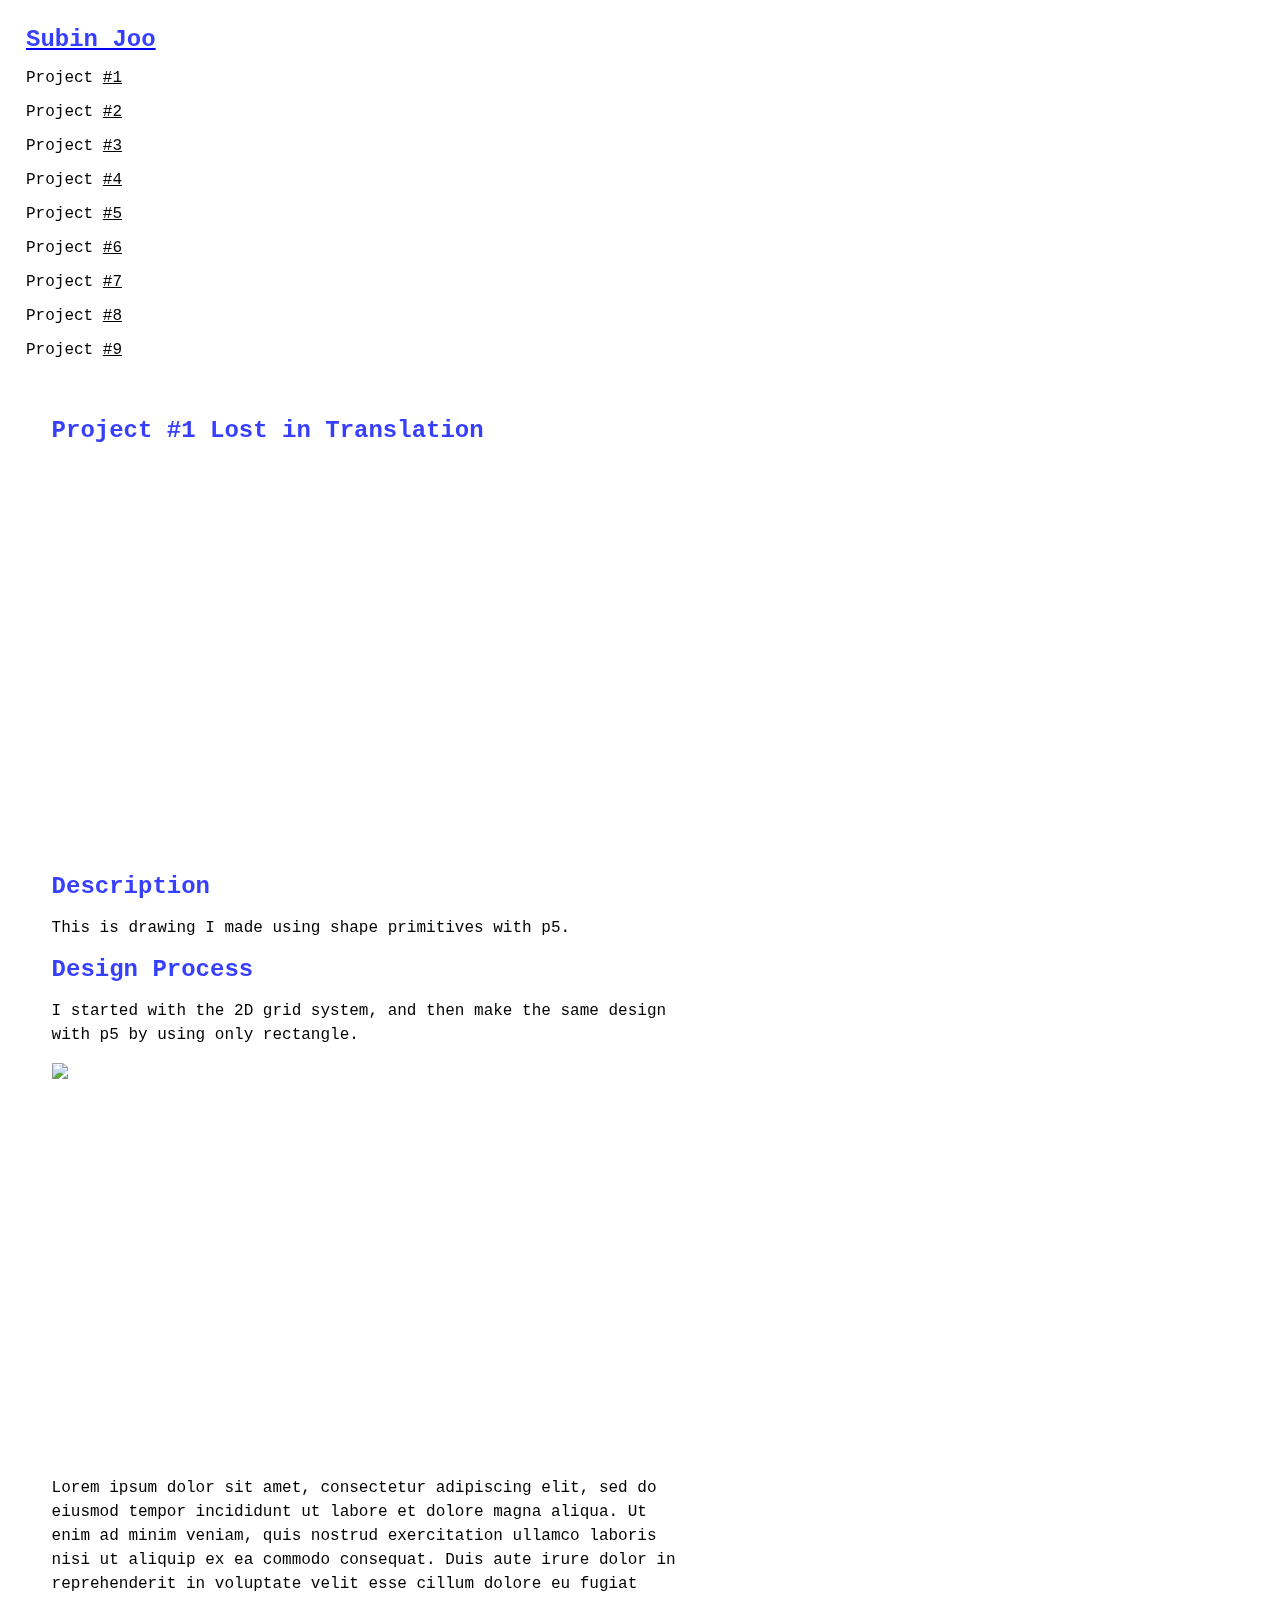
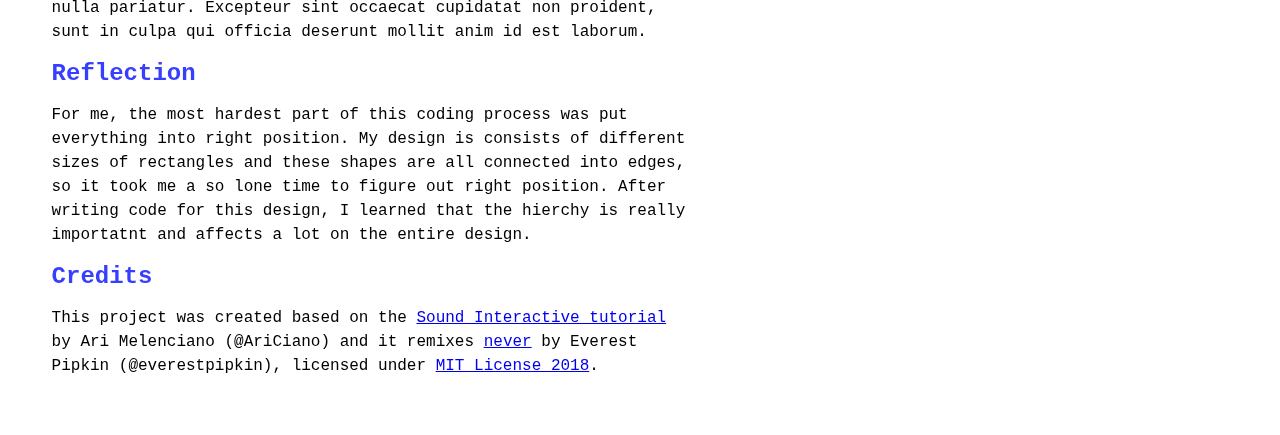
==== p1.html @ d1ee183b "Add files via upload" ====
<!DOCTYPE html>
<html lang="en">
  <head>
    <title>Subin Joo | form and Code Portfolio</title>
    <meta charset="utf-8" />
    <meta http-equiv="X-UA-Compatible" content="IE=edge" />
    <meta name="viewport" content="width=device-width, initial-scale=1" />

    <!-- import the webpage's stylesheet -->
    <link rel="stylesheet" href="style.css" />

    <!-- import the webpage's javascript file -->
    <script src="/script.js" defer></script>
  </head>

  <body>
    <!-- navigation menu -->
    <nav>
      <a href="index.html"><h1>Subin Joo</h1></a>
      <ul>
        <li>Project <a href="p1.html">#1</a></li>
        <li>Project <a href="p2.html">#2</a></li>
        <li>Project <a href="p3.html">#3</a></li>
        <li>Project <a href="p4.html">#4</a></li>
        <li>Project <a href="p5.html">#5</a></li>
        <li>Project <a href="p6.html">#6</a></li>
        <li>Project <a href="p7.html">#7</a></li>
        <li>Project <a href="p8.html">#8</a></li>
        <li>Project <a href="p9.html">#9</a></li>
      </ul>
    </nav>

    <!-- main content -->
    <div class="content">
      <!-- 1. give your project  a titile -->

      <h1>
        Project #1 Lost in Translation
      </h1>

      <!-- 2. embed your p5 sketch -->

      <div class="fullwidth">
        <!-- below width and height refers to the dimensions of your sketch-->

        <iframe style="width:400px;height:400px;" src="https://editor.p5js.org/sjoo23/full/agktQU6jb"></iframe>
      </div>

      <!-- 3. write a short description to describe what the work is about -->
      <h1>
        Description
      </h1>

      <p>
        This is drawing I made using shape primitives with p5.
      </p>

      <!-- 4. reflection -->
      <h1>
        Design Process
      </h1>

      <p>
       I started with the 2D grid system, and then make the same design with p5 by using only rectangle. 
      </p>

      <div class="fullwidth">
        <img
          src="https://cdn.glitch.com/87836090-8683-448f-a8fb-3af0c0f82bac%2Fworksheets-03.png?v=1598505804708"
        />
      </div>

      <p>
        Lorem ipsum dolor sit amet, consectetur adipiscing elit, sed do eiusmod
        tempor incididunt ut labore et dolore magna aliqua. Ut enim ad minim
        veniam, quis nostrud exercitation ullamco laboris nisi ut aliquip ex ea
        commodo consequat. Duis aute irure dolor in reprehenderit in voluptate
        velit esse cillum dolore eu fugiat nulla pariatur. Excepteur sint
        occaecat cupidatat non proident, sunt in culpa qui officia deserunt
        mollit anim id est laborum.
      </p>

      <!-- 4. reflection -->
      <h1>
        Reflection
      </h1>

      <p>
        For me, the most hardest part of this coding process was put everything into right position. My design is consists of different sizes of rectangles and these shapes are all connected into edges, so it took me a so lone time to figure out right position. After writing code for this design, I learned that the hierchy is really importatnt and affects a lot on the entire design.
      </p>

      <!-- 5. reflection -->
      <h1>
        Credits
      </h1>

      <p>
        This project was created based on the
        <a
          href="https://www.youtube.com/watch?v=hZB3UX1bh_Q&list=PLuLgmkp7OJgFhpFaQt4LGZBOoK_sjPbxj&index=6&t=0s"
          >Sound Interactive tutorial</a
        >
        by Ari Melenciano (@AriCiano) and it remixes
        <a href="https://github.com/everestpipkin/never">never</a> by Everest
        Pipkin (@everestpipkin), licensed under
        <a href="https://github.com/everestpipkin/never/blob/master/LICENSE"
          >MIT License 2018</a
        >.
      </p>
    </div>
  </body>
</html>
---- style.css ----
/* CSS files add styling rules to your content */

body {
  font-family: monospace;
  margin: 2em;
  width: 100%;
  height: 100%;
}

h1 {
  color: #373fff;
  font-size: 18pt;
}
.special-h2{
  margin-top:0;
}
h2 {
  font-size: 18pt;
/*   margin-top:0; */
}

button {
  font-family: "Inconsolata", monospace;
  background-color: black;
  border: none;
  color: white;
  padding: 10px 10px;
  width: 100%;
  /*   text-align: center; */
  text-decoration: none;
  display: inline-block;
  font-size: 16px;
  margin: 30px 2px;
  cursor: pointer;
}

p {
  font-size: 12pt;
  line-height: 18pt;
}

.left {
  width: 15%;
  padding: 1% 1% 1% 0;
  float: left;
  display: inline-block;
  /*   background-color: red; */
}

.center {
  width: 15%;
  padding: 1%;
  float: left;
  display: inline-block;
}

.right {
  width: 60%;
  padding: 1%;
  float: left;
  display: inline-block;
}

.nav {
  padding: 2%;
  width: 26%;
  height: 100%;
  display: inline-block;
  float: left;
  /*     background-color:red; */
}

.content {
  padding: 2%;
  width: 50%;
  display: inline-block;
  float: left;
  /*   background-color:yellow; */
}

ul {
  margin: 0;
  padding: 0;
}

li {
  font-size: 12pt;
  list-style-type: none;
  padding-bottom: 1em;
}

li.bullet {
  list-style-type: "- ";
  margin: 1%;
  padding: 0;
}

li.bullet a {
  color: blue;
}

li a {
  color: black;
  /*   text-decoration: none; */
}

iframe {
  margin: 0;
  padding: 0;
  border: none;
  width: 100%;
  /*   height: 400px; */
  display: inline-block;
  float: left;
  margin-bottom: 2%;
}

.full-width-box {
  width: 100%;
  margin-bottom: 2%;
  display: inline-block;
  float: left;
}

img {
  height: 400px;
  display: inline-block;
  float: left;
  margin-bottom: 2%;
  margin-right: 2%;
}

body .gist .gist-file {
  margin-bottom: 0;
  border: 1px dashed #adb5bd;
  border-radius: 0;
}

body .gist .gist-data {
  border-bottom: none;
  border-radius: 0;
  background-color: #f1f3f5;
}

body .gist .blob-wrapper {
  border-radius: 0;
}

body .gist .highlight {
  background-color: transparent;
  font-family: "Droid Sans Mono", monospace;
  font-size: 14px;
}

body .gist .highlight td {
  padding: 5px 15px !important;
  line-height: 1;
  font-family: inherit;
  font-size: inherit;
}

body .gist tr:first-child td {
  padding-top: 15px !important;
}

body .gist tr:last-child td {
  padding-bottom: 15px !important;
}

body .gist .blob-num {
  color: #ced4da;
  background-color: #495057;
  pointer-events: none;
}

body .gist .gist-meta {
  display: none;
}

.nav-link {
  font-size: 18px;
  line-height: 27px;
  cursor: pointer;
}
.nav-link a,
.nav-link a:visited {
  color: black;
  text-decoration: none;
}

#toggle {
  display: none;
}

@media only screen and (max-width: 600px) {
  body {
    font-family: "Inconsolata", monospace;
    margin: 1%;
    width: 98%;
    height: 100%;
  }
  .nav {
    width: 100%;
  }
  .content {
    width: 100%;
    float: left;
  }

  img {
    width: 100%;
    height: auto;
  }
}

.myBox {
  /*   background: red; */

  padding-left: 10px;
  padding-right: 10px;
  padding-top: 10px;
  padding-bottom: 10px;

  margin-left: 10px;
  margin-right: 10px;
  margin-top: 10px;
  margin-bottom: 10px;

  border: 1px solid black;
}

.fullwidth {
  width: 100%;
  float: left;
}

.nav{
  display: none;
}
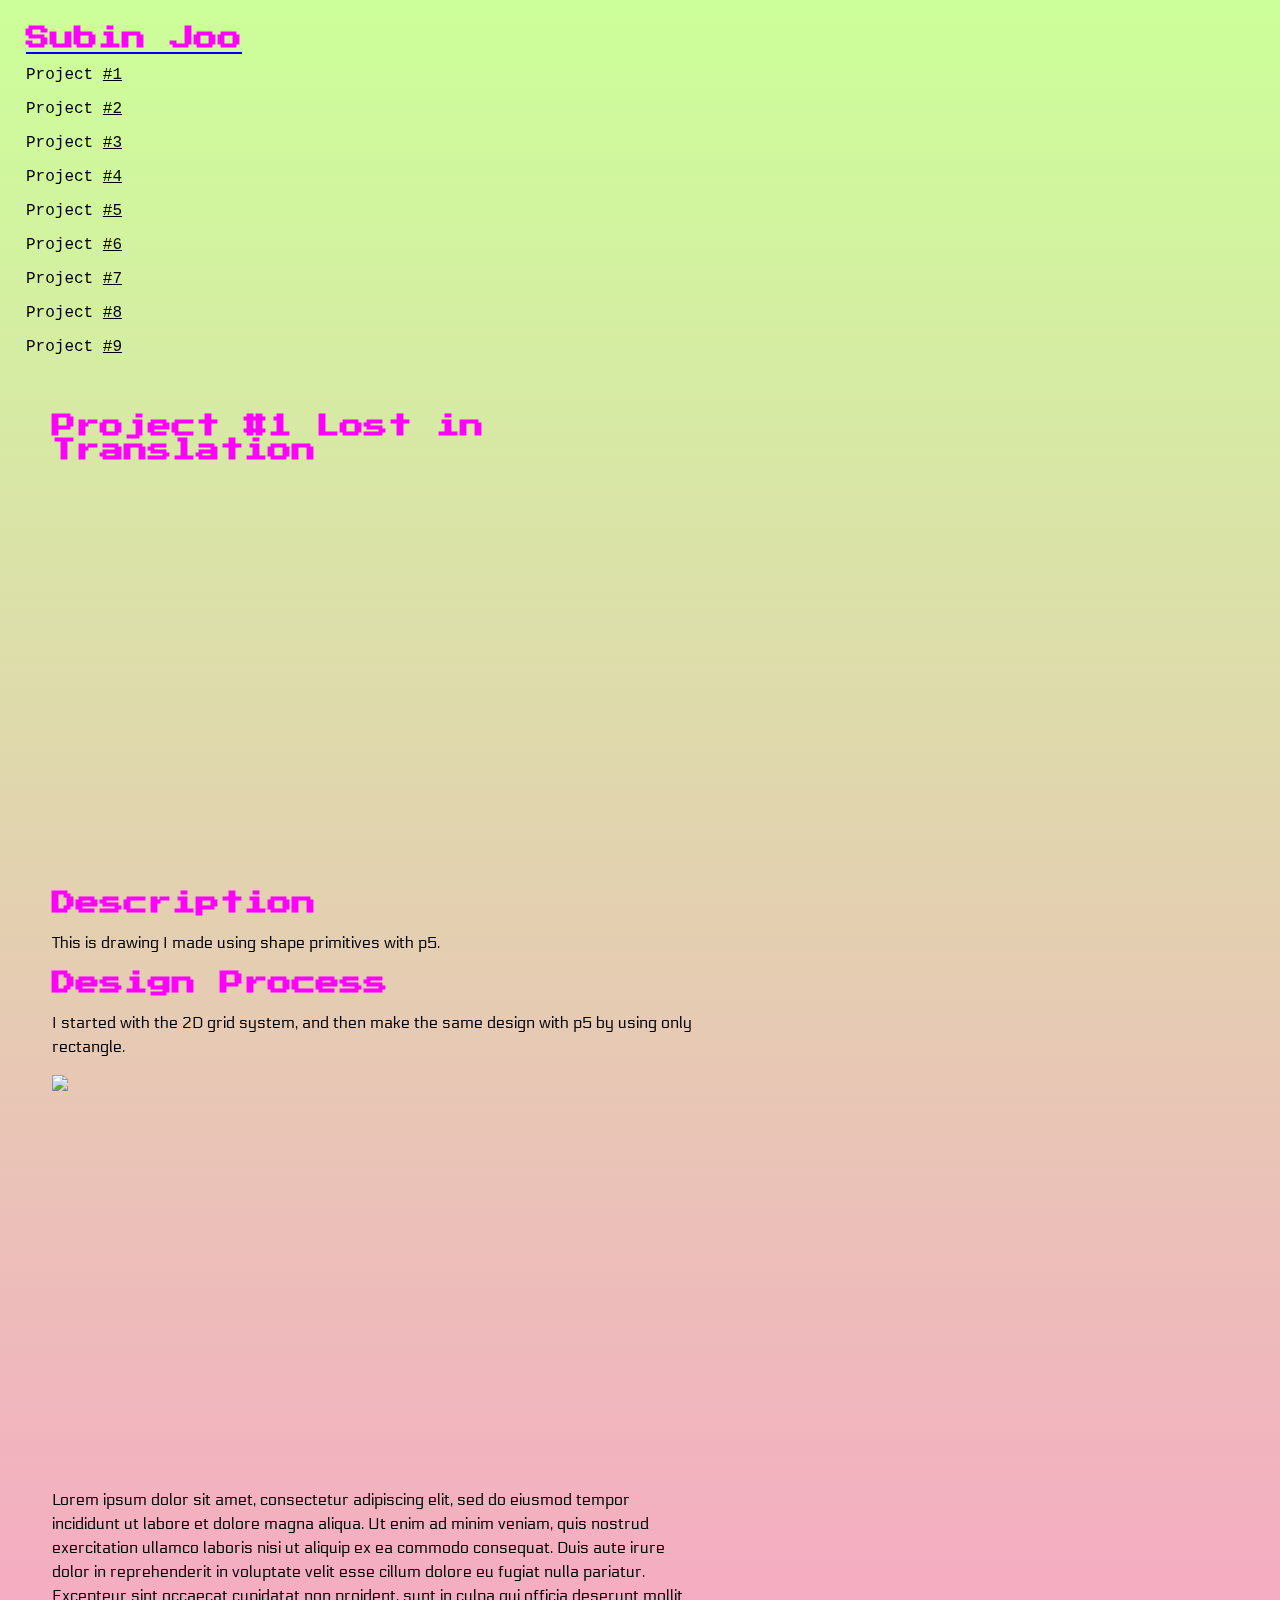
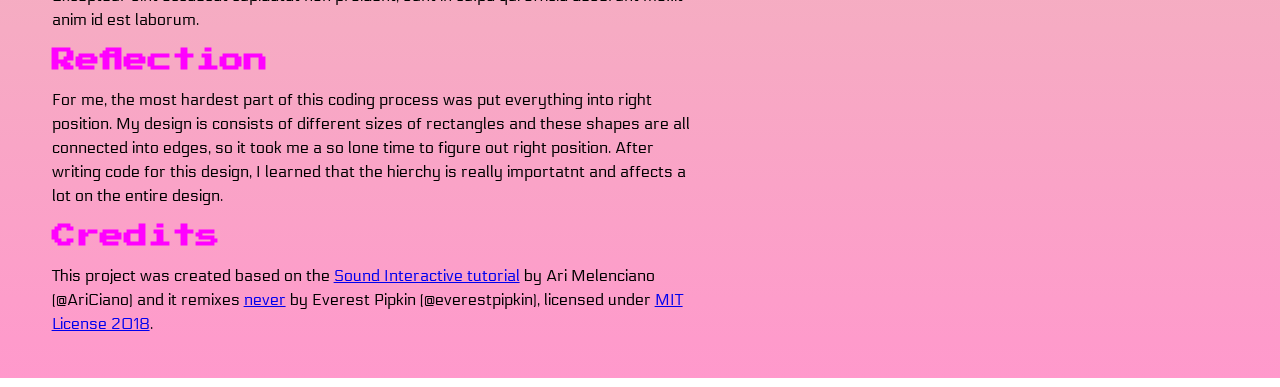
==== commit 62e6ee67: "Add files via upload" ====
--- a/p1.html
+++ b/p1.html
@@ -11,6 +11,10 @@
 
     <!-- import the webpage's javascript file -->
     <script src="/script.js" defer></script>
+
+    <link rel="preconnect" href="https://fonts.googleapis.com">
+<link rel="preconnect" href="https://fonts.gstatic.com" crossorigin>
+<link href="https://fonts.googleapis.com/css2?family=Press+Start+2P&display=swap" rel="stylesheet">
   </head>
 
   <body>
@@ -53,6 +57,10 @@
 
       <p>
         This is drawing I made using shape primitives with p5.
+
+        <link rel="preconnect" href="https://fonts.googleapis.com">
+<link rel="preconnect" href="https://fonts.gstatic.com" crossorigin>
+<link href="https://fonts.googleapis.com/css2?family=Electrolize&display=swap" rel="stylesheet">
       </p>
 
       <!-- 4. reflection -->
@@ -62,6 +70,10 @@
 
       <p>
        I started with the 2D grid system, and then make the same design with p5 by using only rectangle. 
+
+       <link rel="preconnect" href="https://fonts.googleapis.com">
+<link rel="preconnect" href="https://fonts.gstatic.com" crossorigin>
+<link href="https://fonts.googleapis.com/css2?family=Electrolize&display=swap" rel="stylesheet">
       </p>
 
       <div class="fullwidth">
@@ -78,6 +90,10 @@
         velit esse cillum dolore eu fugiat nulla pariatur. Excepteur sint
         occaecat cupidatat non proident, sunt in culpa qui officia deserunt
         mollit anim id est laborum.
+
+        <link rel="preconnect" href="https://fonts.googleapis.com">
+<link rel="preconnect" href="https://fonts.gstatic.com" crossorigin>
+<link href="https://fonts.googleapis.com/css2?family=Electrolize&display=swap" rel="stylesheet">
       </p>
 
       <!-- 4. reflection -->
@@ -87,6 +103,10 @@
 
       <p>
         For me, the most hardest part of this coding process was put everything into right position. My design is consists of different sizes of rectangles and these shapes are all connected into edges, so it took me a so lone time to figure out right position. After writing code for this design, I learned that the hierchy is really importatnt and affects a lot on the entire design.
+
+        <link rel="preconnect" href="https://fonts.googleapis.com">
+<link rel="preconnect" href="https://fonts.gstatic.com" crossorigin>
+<link href="https://fonts.googleapis.com/css2?family=Electrolize&display=swap" rel="stylesheet">
       </p>
 
       <!-- 5. reflection -->
--- a/style.css
+++ b/style.css
@@ -5,11 +5,22 @@
   margin: 2em;
   width: 100%;
   height: 100%;
+
+  background: linear-gradient(to bottom, #ccff99 0%, #ff99cc 100%);
+}
+
+p {
+
+  font-family: 'Electrolize', sans-serif;
 }
 
 h1 {
-  color: #373fff;
+  font-family: 'Press Start 2P', cursive;
+  color: #FF00FF;
   font-size: 18pt;
+
+  
+}
 }
 .special-h2{
   margin-top:0;
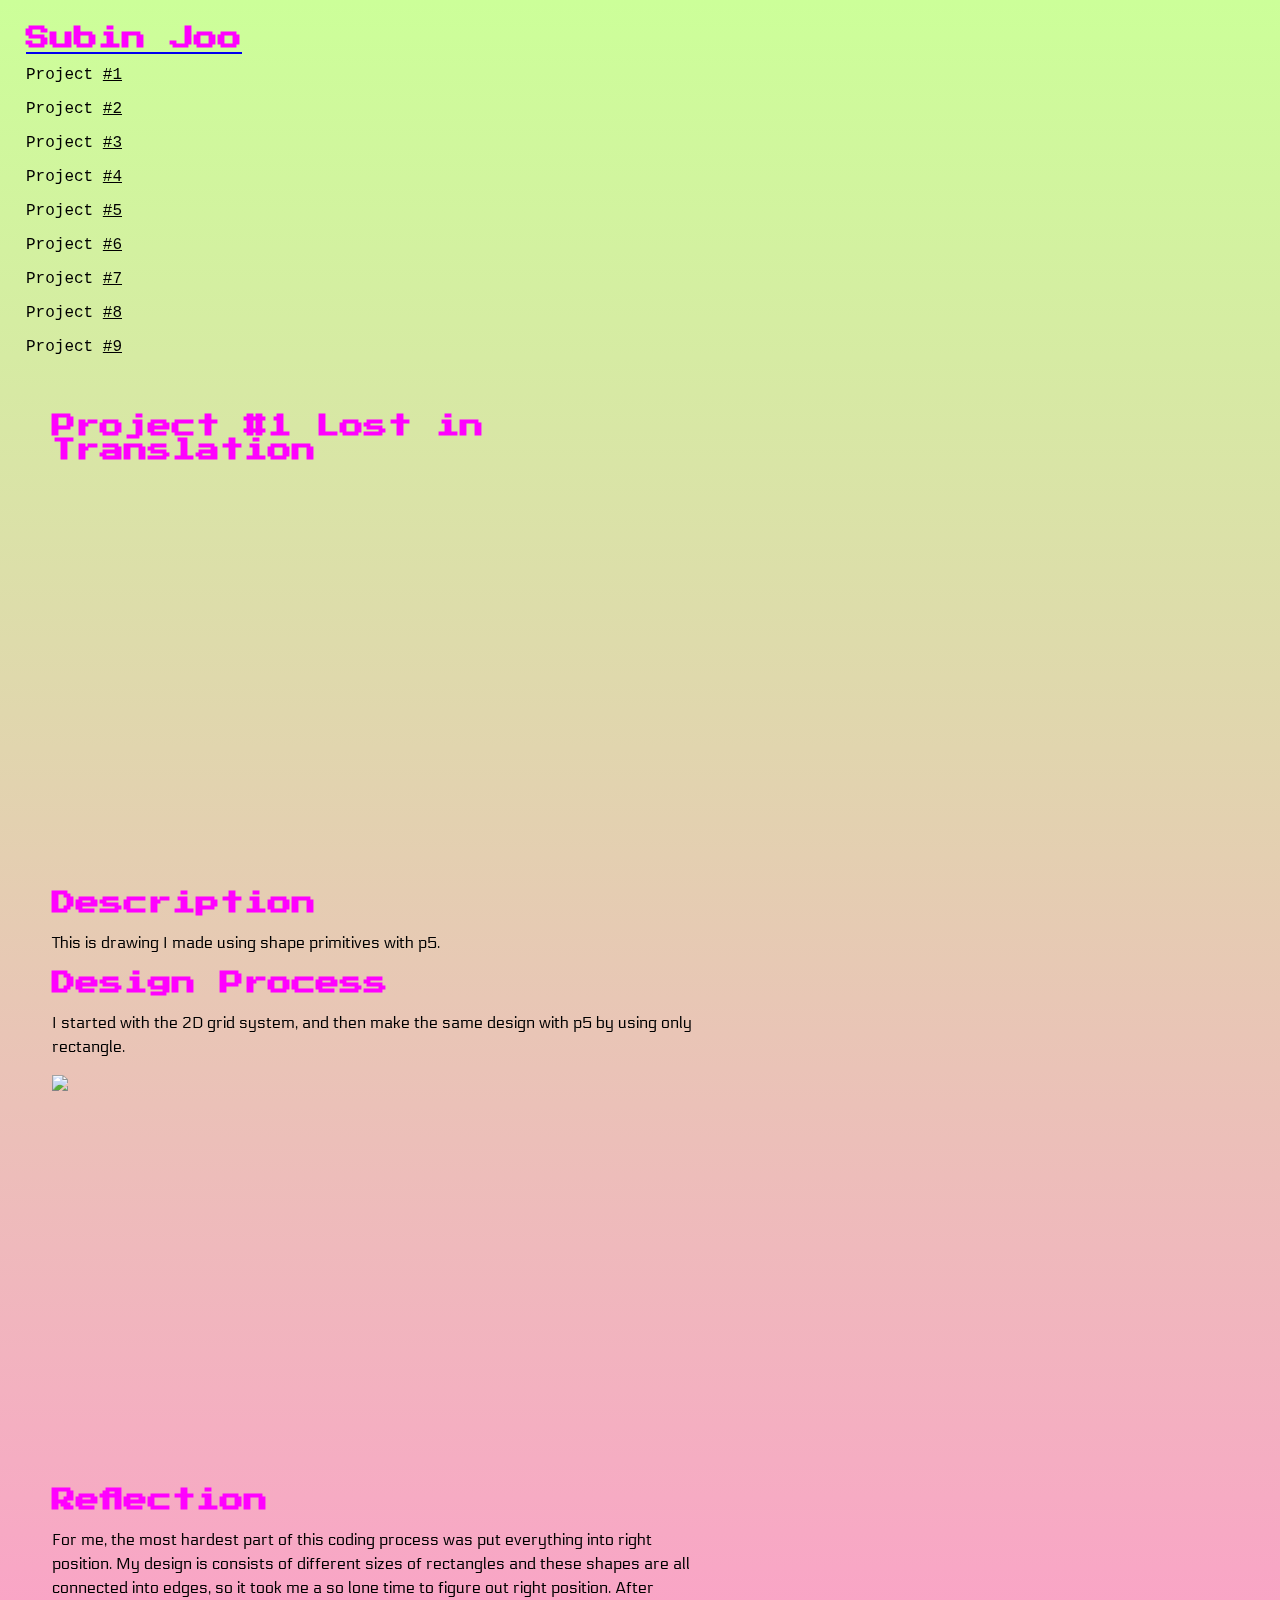
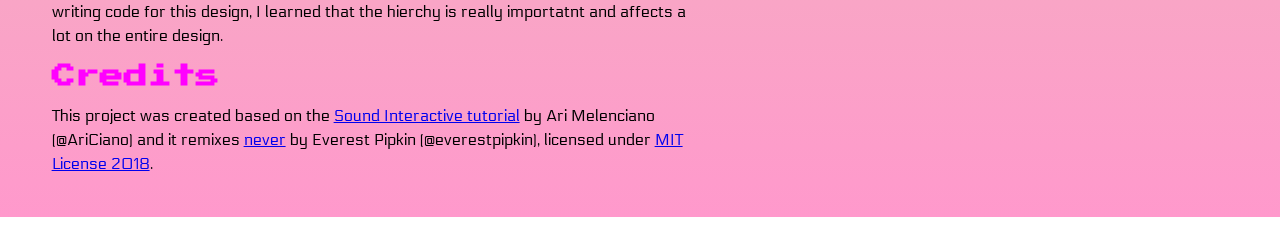
==== commit 4bd6184e: "Add files via upload" ====
--- a/p1.html
+++ b/p1.html
@@ -83,13 +83,7 @@
       </div>
 
       <p>
-        Lorem ipsum dolor sit amet, consectetur adipiscing elit, sed do eiusmod
-        tempor incididunt ut labore et dolore magna aliqua. Ut enim ad minim
-        veniam, quis nostrud exercitation ullamco laboris nisi ut aliquip ex ea
-        commodo consequat. Duis aute irure dolor in reprehenderit in voluptate
-        velit esse cillum dolore eu fugiat nulla pariatur. Excepteur sint
-        occaecat cupidatat non proident, sunt in culpa qui officia deserunt
-        mollit anim id est laborum.
+        
 
         <link rel="preconnect" href="https://fonts.googleapis.com">
 <link rel="preconnect" href="https://fonts.gstatic.com" crossorigin>
